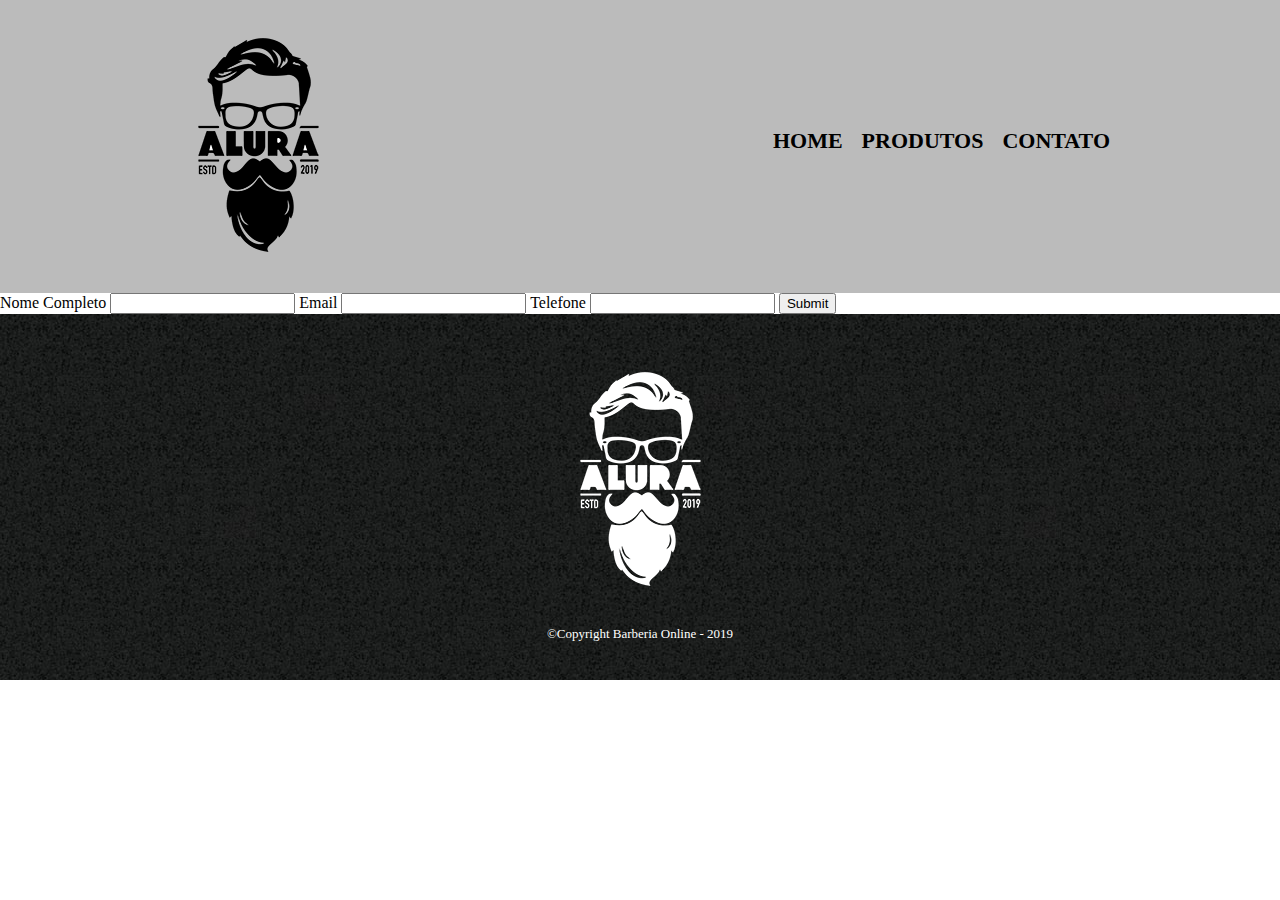
==== contato.html @ f48f35b2 "Criação do Formulário" ====
<!DOCTYPE html>

<html>
	<head>
		<meta charset="UTF-8">
		<title>Contato - Barbearia Online</title>
		<link rel="stylesheet" href="reset.css">
		<link rel="stylesheet" href="style.css">	
	</head>
	<body>
		<header>		
			<div class="caixa">
				<h1><img src="logo.png"></h1>
				<nav>
					<ul>
						<li><a href="index.html">Home</a></li>
						<li><a href="produtos.html">Produtos</a></li>
						<li><a href="contato.html">Contato</a></li>
					<ul>
				</nav>
			</div>
		</header>
		<main>
			<form>
			
				<label for="nome-completo">Nome Completo</label>
				<input type="text" id="nome-completo">
				
				<label for="email">Email</label>
				<input type="text" id="email">
				
				<label for="telefone">Telefone</label>
				<input type="text" id="telefone">
				
				<input type="submit">
				
			</form>
		</main>
		<footer>
			<img src="logo-branco.png">
			<p class="copyright">&copy;Copyright Barberia Online - 2019</p>
		</footer>
	</body>
</html>
---- style.css ----
header {
	background: #BBBBBB;
	padding: 20px 0;
}

.caixa{
	position: relative;
	width: 940px;
	margin: 0 auto 0 auto;
}

nav {
	position: absolute;
	top: 110px;
	right: 0;
}	

nav li {
	display: inline;
	margin: 0 0 0 15px;	
}

nav a {
	text-transform: uppercase;
	color: #000000;
	font-weight: bold;
	font-size: 22px;
	text-decoration: none;
}

nav a:hover {
	color: #C78C19;
	text-decoration: underline;
}

.produtos {
	width: 940px;
	margin: 0 auto;
	padding: 50px 0px;
}

.produtos li {
	display: inline-block;
	text-align: center;
	width: 30%;
	vertical-align: top;
	margin: 0 1.5%;
	padding: 30px 20px;
	box-sizing: border-box;
	border: 2px solid #000000;
	border-radius: 10px;
}

.produtos li:hover {
	border-color: #C78C19;
}

.produtos li:hover h2{
	font-size: 34px;
}

.produtos li:active{
	border-color: #088C19;
}

.produtos h2 {
	font-size: 30px;
	font-weight: bold;
}

.produto-descricao {
	font-size: 18px;
}

.produto-preco {
	font-size: 22px;
	font-weight: bold;
	margin-top: 10px;
}

footer {
	text-align: center;
	background: url("bg.jpg");
	padding: 40px 0; 
}

.copyright{
	color: #FFFFFF;
	font-size: 13px;
	margin-top: 20px;
}
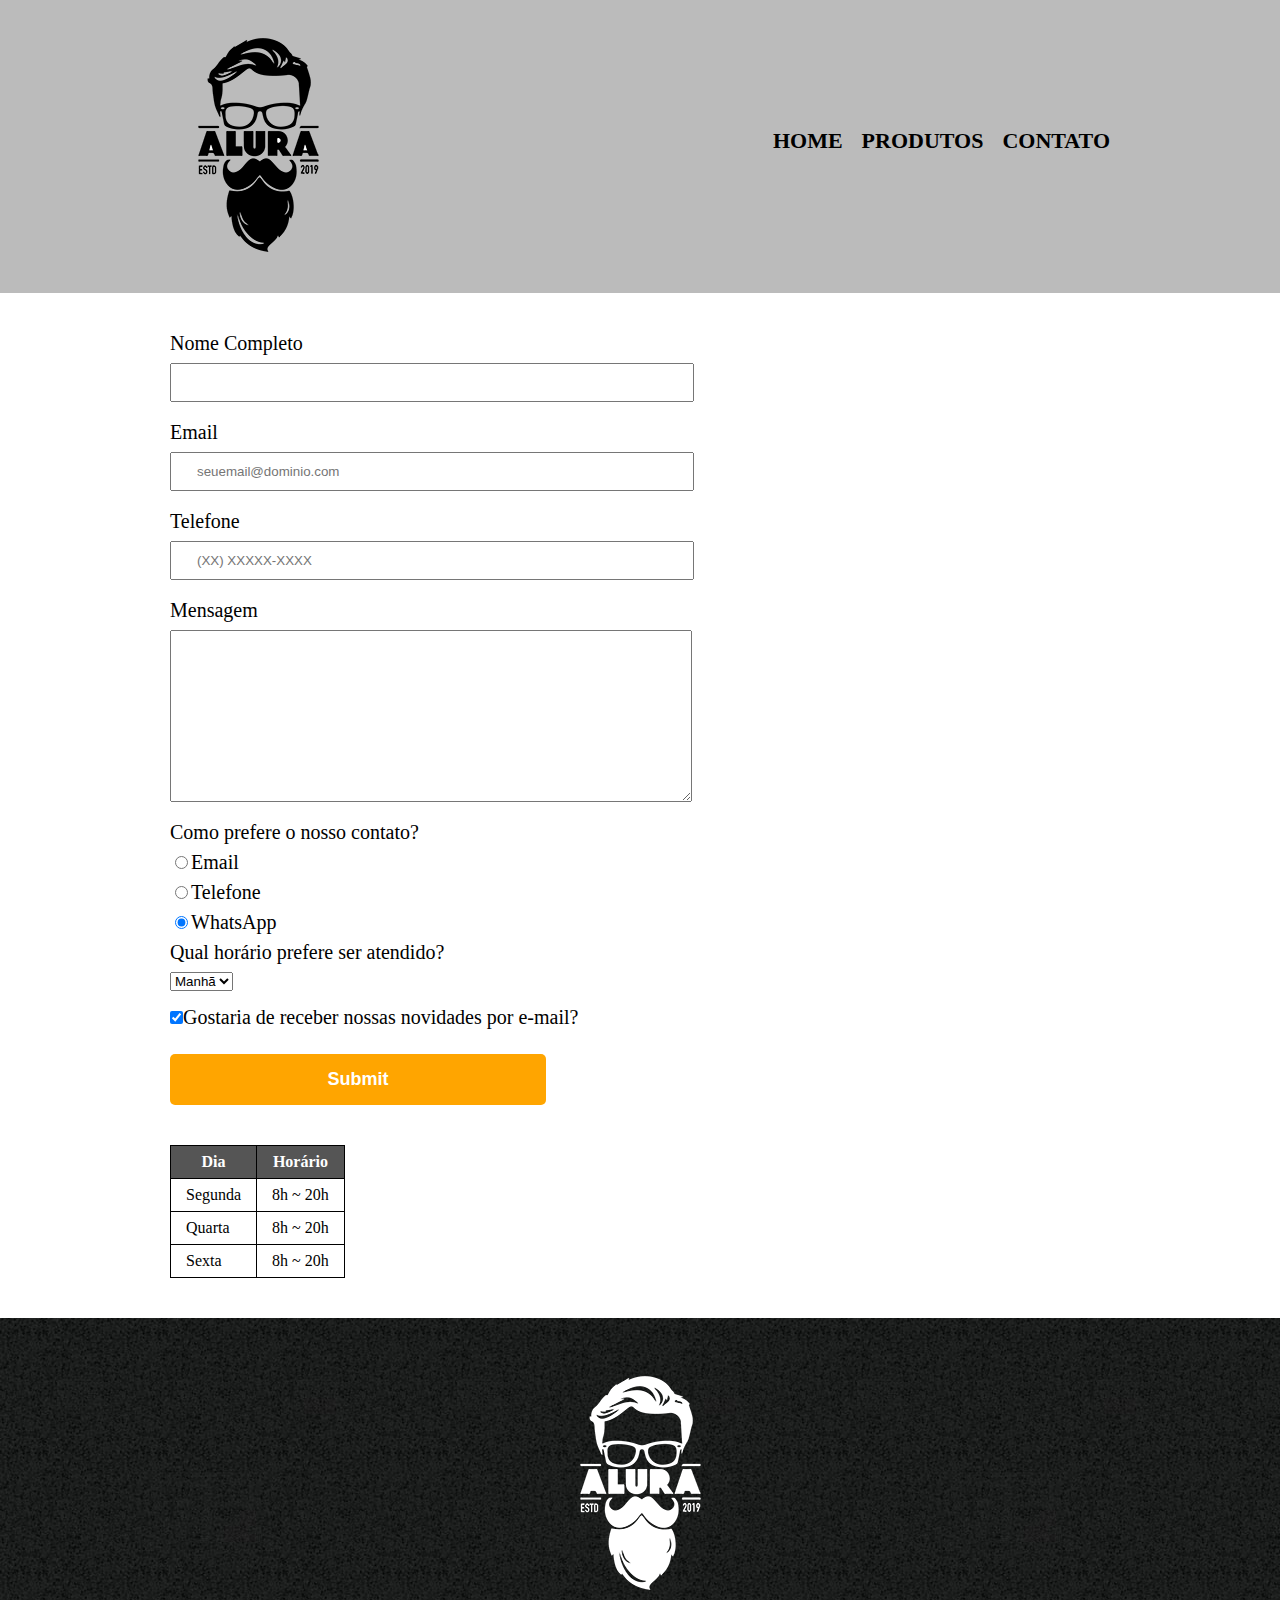
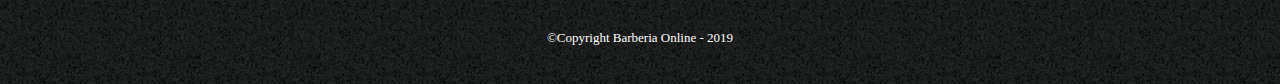
==== commit 160be451: "Término do Módulo 3" ====
--- a/contato.html
+++ b/contato.html
@@ -10,7 +10,7 @@
 	<body>
 		<header>		
 			<div class="caixa">
-				<h1><img src="logo.png"></h1>
+				<h1><img src="logo.png" alt="Logo da Barbearia Online"></h1>
 				<nav>
 					<ul>
 						<li><a href="index.html">Home</a></li>
@@ -24,20 +24,73 @@
 			<form>
 			
 				<label for="nome-completo">Nome Completo</label>
-				<input type="text" id="nome-completo">
+				<input type="text" id="nome-completo" class="input-padrao" required>
 				
 				<label for="email">Email</label>
-				<input type="text" id="email">
+				<input type="email" id="email" class="input-padrao" required 
+						placeholder="seuemail@dominio.com">
 				
 				<label for="telefone">Telefone</label>
-				<input type="text" id="telefone">
+				<input type="tel" id="telefone" class="input-padrao" required
+						placeholder="(XX) XXXXX-XXXX">
 				
-				<input type="submit">
+				<label for="mensagem">Mensagem</label>
+				<textarea cols="65" rows="10" id="mensagem" class="input-padrao" required></textarea>
+				
+				<fieldset>
+
+					<legend>Como prefere o nosso contato?</legend>
+					
+					<label for="radio-email">
+					<input type="radio" name="contato" value="email" id="radio-email">Email</label>
+										
+					<label for="radio-telefone">
+					<input type="radio" name="contato" value="telefone" id="radio-telefone">Telefone</label>					
+					
+					<label for="radio-whatsapp">
+					<input type="radio" name="contato" value="whatsapp" id="radio-whatsapp" checked>WhatsApp</label>
+					
+				</fieldset>
+				
+				<div>
+					<p>Qual horário prefere ser atendido?</p>
+					<select>
+						<option>Manhã</option>
+						<option>Tarde</option>
+						<option>Noite</option>
+					</select>
+				</div>
+				
+				<label><input type="checkbox" class="checkbox" checked>Gostaria de receber nossas novidades por e-mail?</label>							
+				
+				<input type="submit" class="enviar">
 				
 			</form>
+			
+			<table>
+				<thead>
+					<tr>
+						<th>Dia</th>
+						<th>Horário</th>
+					</tr>
+				</thead>
+				<tr>
+					<td>Segunda</td>
+					<td>8h ~ 20h</td>
+				</tr>
+				<tr>
+					<td>Quarta</td>
+					<td>8h ~ 20h</td>
+				</tr>
+				<tr>
+					<td>Sexta</td>
+					<td>8h ~ 20h</td>
+				</tr>
+			</table>
+			
 		</main>
 		<footer>
-			<img src="logo-branco.png">
+			<img src="logo-branco.png" alt="Logo da Barbearia Online">
 			<p class="copyright">&copy;Copyright Barberia Online - 2019</p>
 		</footer>
 	</body>
--- a/style.css
+++ b/style.css
@@ -88,4 +88,65 @@
 	color: #FFFFFF;
 	font-size: 13px;
 	margin-top: 20px;
-}+}
+
+main {
+	width: 940px;
+	margin: 0 auto;
+}
+
+form {
+	margin: 40px 0;
+}
+
+form label, form p, form legend {
+	display: block;
+	font-size: 20px;
+	margin: 0 0 10px;
+}
+
+.input-padrao {
+	display: block;
+	margin: 0 0 20px;
+	padding: 10px 25px;
+	width: 50%;
+}
+
+.checkbox {
+	margin: 20px 0;
+}
+
+.enviar {
+	width: 40%;
+	padding: 15px 0;
+	background: orange;
+	color: white;
+	font-weight: bold;
+	font-size: 18px;
+	border: none;
+	border-radius: 5px;
+	transition: 1s all;
+	cursor: pointer;
+}
+
+.enviar:hover{
+	background: darkorange;
+	transform: scale(1.2);
+}
+
+table {
+	margin: 20px 0 40px;
+}	
+
+thead {
+	background: #555555;
+	color: white;
+	font-weight: bold;
+}
+
+td, th {
+	border: 1px solid #000000;
+	padding: 8px 15px;
+}
+
+	